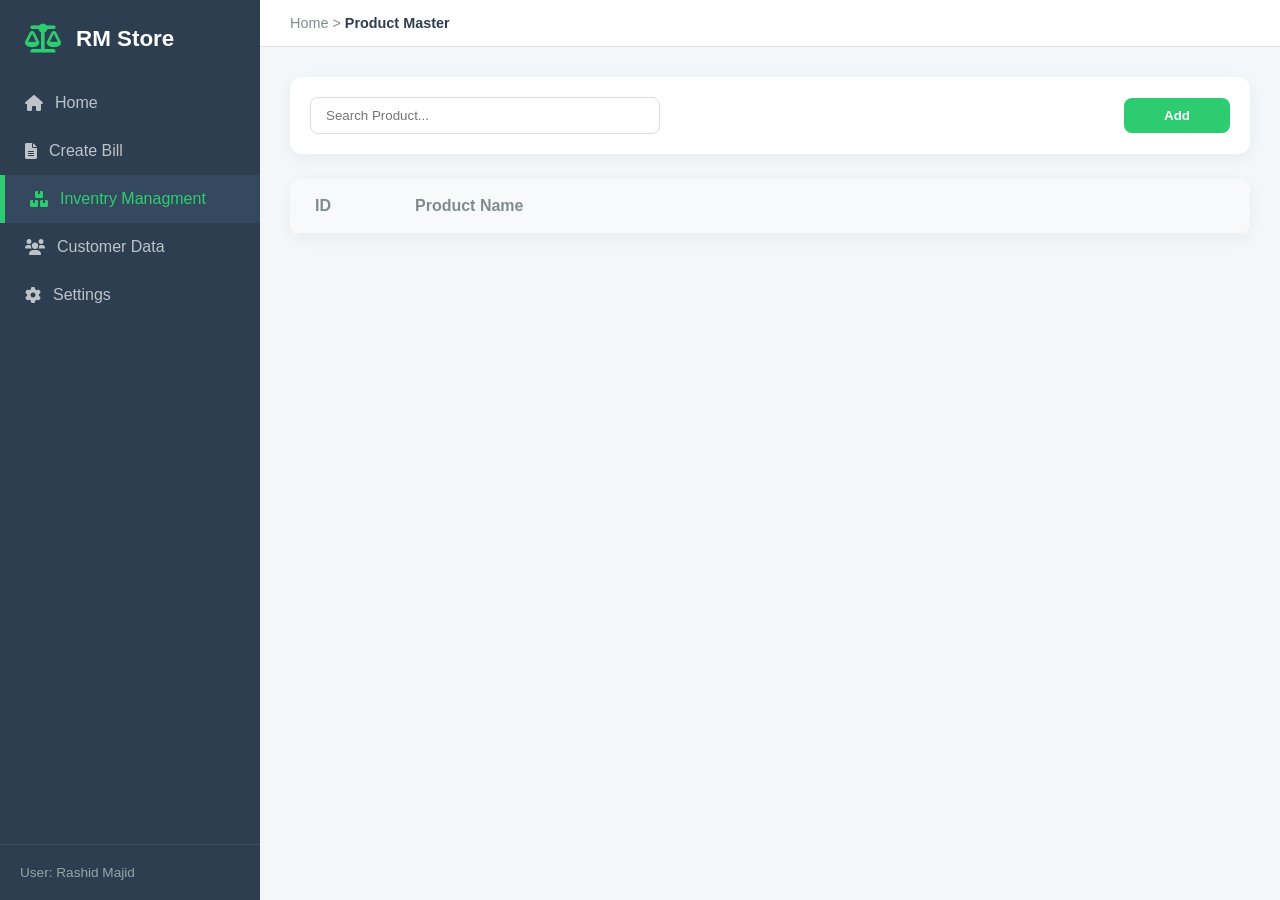
==== Project/src/main/resources/static/inventry.html @ e18250d1 "Added Frontend Files To Static" ====
<!DOCTYPE html>
<html lang="en">
<head>
    <meta charset="UTF-8">
    <meta name="viewport" content="width=device-width, initial-scale=1.0">
    <title>RM Store - Product Master</title>
    <link rel="stylesheet" href="inventry.css">
    <link rel="stylesheet" href="https://cdnjs.cloudflare.com/ajax/libs/font-awesome/6.0.0/css/all.min.css">
     <script src="inventry.js"></script>
</head>
<body>
 
    <div class="app-container">
        <aside class="sidebar">
            <div class="sidebar-header">
                <i class="fas fa-balance-scale logo-icon"></i>
                <span class="brand-name">RM Store</span>
            </div>
            
            <nav class="sidebar-nav">
                <ul>
                    <li><a href="index.html"><i class="fas fa-home"></i> Home</a></li>
                    <li><a href="createBill.html"><i class="fas fa-file-alt"></i> Create Bill</a></li>
                    <li class="active"><a href="inventory.html"><i class="fas fa-boxes"></i> Inventry Managment</a></li>
                    <li><a href="#"><i class="fas fa-users"></i> Customer Data</a></li>
                    <li><a href="#"><i class="fas fa-cog"></i> Settings</a></li>
                </ul>
            </nav>
 
            <div class="sidebar-footer">
                <p>User: Rashid Majid</p>
            </div>
        </aside>
 
        <main class="content-area">
            <header class="top-nav">
                <p>Home > <span>Product Master</span></p>
            </header>
 
            <section class="inventory-container">
                <div class="glass-card action-bar">
                    <input type="text" id="searchInput" placeholder="Search Product..." oninput="searchProduct()">
                    <button class="btn-add" onclick="openModal()">Add</button>
                </div>
 
                <div class="glass-card table-wrapper">
                    <table id="productTable">
                        <thead>
                            <tr>
                                <th style="width: 100px;">ID</th>
                                <th>Product Name</th>
                            </tr>
                        </thead>
                        <tbody id="productBody">
                        </tbody>
                    </table>
                </div>
            </section>
        </main>
    </div>
 
    <!-- Add Product Modal -->
    <div id="addModal" class="modal">
        <div class="modal-content">
            <h3>Add New Product</h3>
 
            <!-- Input + Buttons (default view) -->
            <div id="modalInputSection">
                <input type="text" id="newProductName" placeholder="Enter Product Name">
                <div class="modal-btns">
                    <button class="btn-save" onclick="saveProduct()">Save</button>
                    <button class="btn-cancel" onclick="closeModal()">Cancel</button>
                </div>
            </div>
 
            <!-- Confirmation message (shown after save) -->
            <div id="modalConfirmSection" style="display:none;">
                <div class="success-icon"><i class="fas fa-check-circle"></i></div>
                <p class="success-msg">Product add ho gaye hai </p>
                <button class="btn-ok" onclick="closeModal()">OK</button>
            </div>
        </div>
    </div>
 
    <!-- Delete Confirmation Modal -->
    <div id="deleteModal" class="modal">
        <div class="modal-content">
            <div class="delete-icon"><i class="fas fa-exclamation-triangle"></i></div>
            <h3>Delete Product?</h3>
            <p class="delete-msg">Bhi sahi btao product delete krna hay </p>
            <div class="modal-btns">
                <button class="btn-save" onclick="confirmDelete()">Yes</button>
                <button class="btn-cancel" onclick="closeDeleteModal()">Cancel</button>
            </div>
        </div>
    </div>
 
</body>
</html>
---- Project/src/main/resources/static/inventry.css ----
:root {
    --sidebar-bg: #2c3e50;
    --active-bg: #34495e;
    --green-accent: #2ecc71;
    --text-light: #ecf0f1;
    --body-bg: #f4f7f9;
}

* {
    margin: 0;
    padding: 0;
    box-sizing: border-box;
    font-family: 'Segoe UI', Tahoma, sans-serif;
}

.app-container {
    display: flex;
    width: 100%;
    height: 100vh;
}

/* Sidebar Styling - Matches Screenshot */
.sidebar {
    width: 260px;
    background-color: var(--sidebar-bg);
    color: white;
    display: flex;
    flex-direction: column;
}

.sidebar-header {
    padding: 25px;
    display: flex;
    align-items: center;
    gap: 15px;
}

.logo-icon {
    font-size: 1.8rem;
    color: var(--green-accent);
}

.brand-name {
    font-size: 1.4rem;
    font-weight: bold;
}

.sidebar-nav {
    flex: 1;
}

.sidebar-nav ul {
    list-style: none;
}

.sidebar-nav li {
    padding: 15px 25px;
    transition: 0.2s;
}

.sidebar-nav li a {
    color: #bdc3c7;
    text-decoration: none;
    display: flex;
    align-items: center;
    gap: 12px;
}

.sidebar-nav li.active {
    background-color: var(--active-bg);
    border-left: 5px solid var(--green-accent);
}

.sidebar-nav li.active a {
    color: var(--green-accent);
}

.sidebar-nav li:hover:not(.active) {
    background-color: #3d566e;
}

.sidebar-footer {
    padding: 20px;
    font-size: 0.85rem;
    color: #95a5a6;
    border-top: 1px solid #3e4f5f;
}

/* Main Content Area */
.content-area {
    flex: 1;
    background-color: var(--body-bg);
    overflow-y: auto;
}

.top-nav {
    padding: 15px 30px;
    background: white;
    font-size: 0.9rem;
    color: #7f8c8d;
    border-bottom: 1px solid #e0e0e0;
}

.top-nav span {
    color: #2c3e50;
    font-weight: bold;
}

.inventory-container {
    padding: 30px;
}

/* Glass-style Cards */
.glass-card {
    background: white;
    border-radius: 12px;
    box-shadow: 0 4px 15px rgba(0,0,0,0.05);
    padding: 20px;
    margin-bottom: 25px;
}

/* Action Bar Styling */
.action-bar {
    display: flex;
    justify-content: space-between;
    align-items: center;
}

.action-bar input {
    width: 350px;
    padding: 10px 15px;
    border: 1px solid #ddd;
    border-radius: 8px;
    outline: none;
}

.btn-add {
    background-color: var(--green-accent);
    color: white;
    border: none;
    padding: 10px 40px;
    border-radius: 8px;
    font-weight: bold;
    cursor: pointer;
    transition: 0.2s;
}

.btn-add:hover {
    background-color: #27ae60;
}

/* Table Wrapper */
.table-wrapper {
    padding: 0;
    overflow: hidden;
}

table {
    width: 100%;
    border-collapse: collapse;
}

th {
    background-color: #f8f9fa;
    color: #7f8c8d;
    text-align: left;
    padding: 18px 25px;
    border-bottom: 2px solid #eee;
}

td {
    padding: 15px 25px;
    border-bottom: 1px solid #eee;
    color: #2c3e50;
}

/* Delete button inside table row */
.btn-delete-row {
    display: none;
    background: none;
    border: none;
    color: #e74c3c;
    font-size: 1rem;
    cursor: pointer;
    padding: 2px 6px;
    border-radius: 50%;
    transition: background 0.2s;
    line-height: 1;
}

.btn-delete-row:hover {
    background-color: #fdecea;
}

tr:hover .btn-delete-row {
    display: inline-block;
}

tr:hover {
    background-color: #fcfcfc;
}

/* td that holds delete button - align right */
.td-actions {
    text-align: right;
    padding-right: 20px;
    width: 50px;
}

/* Simple Modal */
.modal {
    display: none;
    position: fixed;
    top: 0; left: 0; width: 100%; height: 100%;
    background: rgba(0,0,0,0.6);
    justify-content: center;
    align-items: center;
}

.modal-content {
    background: white;
    padding: 30px;
    border-radius: 15px;
    width: 400px;
    text-align: center;
}

.modal-content input {
    width: 100%;
    padding: 12px;
    margin: 20px 0;
    border: 1px solid #ddd;
    border-radius: 8px;
}

.modal-btns {
    display: flex;
    gap: 10px;
}

.btn-save { background: var(--green-accent); color: white; border: none; flex: 1; padding: 12px; border-radius: 8px; cursor: pointer; }
.btn-cancel { background: #e74c3c; color: white; border: none; flex: 1; padding: 12px; border-radius: 8px; cursor: pointer; }

/* Success confirmation inside add modal */
.success-icon {
    font-size: 3rem;
    color: var(--green-accent);
    margin-bottom: 15px;
}

.success-msg {
    font-size: 1rem;
    color: #2c3e50;
    margin-bottom: 25px;
}

.btn-ok {
    background: var(--green-accent);
    color: white;
    border: none;
    padding: 12px 60px;
    border-radius: 8px;
    font-size: 1rem;
    cursor: pointer;
    margin: 0 auto;
    display: block;
}

.btn-ok:hover {
    background: #27ae60;
}

/* Delete modal icon */
.delete-icon {
    font-size: 2.5rem;
    color: #e74c3c;
    margin-bottom: 10px;
}

.delete-msg {
    color: #7f8c8d;
    font-size: 0.95rem;
    margin: 10px 0 25px 0;
}
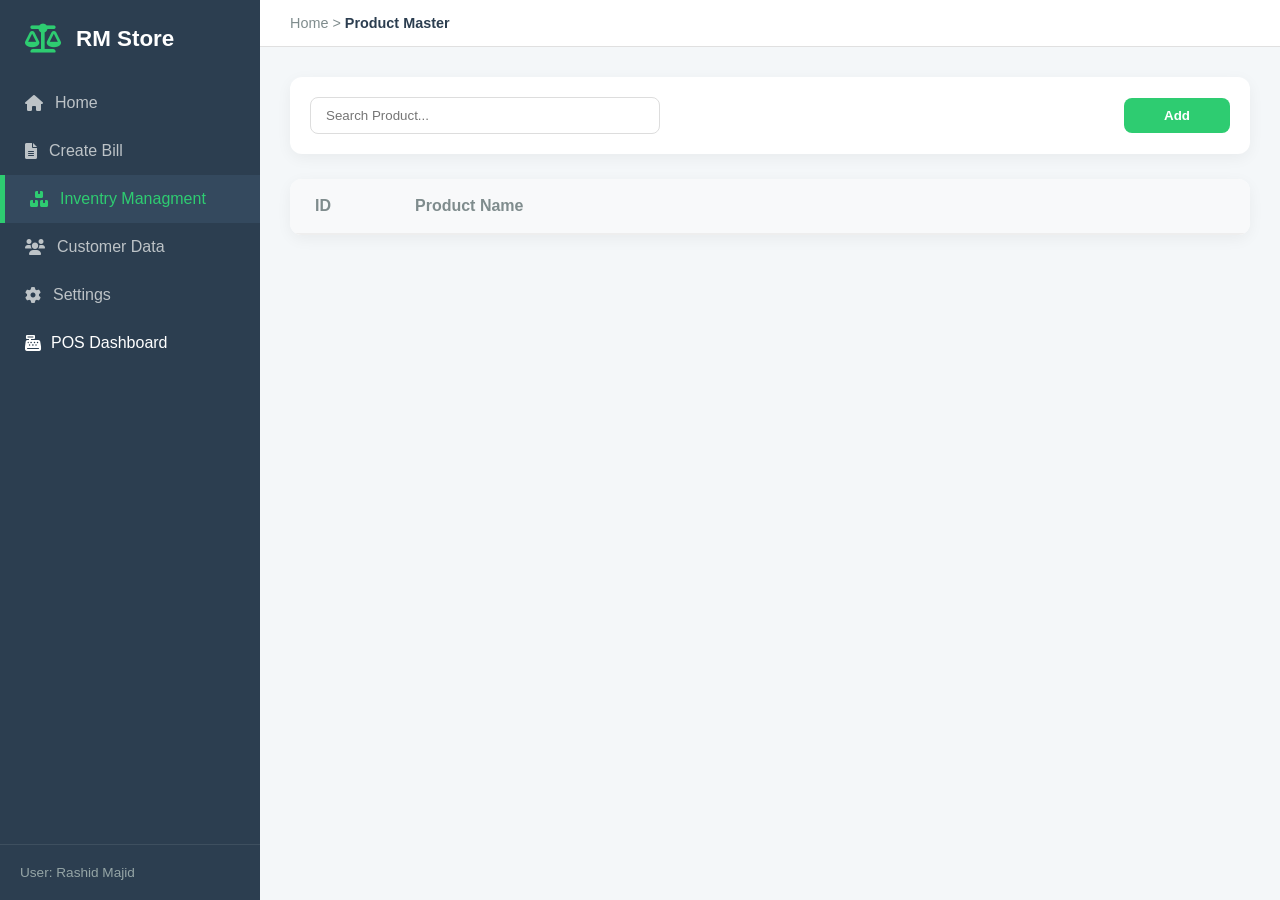
==== commit b6ded09c: "Added monthly and Weekly Total Sales in server side" ====
--- a/Project/src/main/resources/static/inventry.html
+++ b/Project/src/main/resources/static/inventry.html
@@ -24,6 +24,11 @@
                     <li class="active"><a href="inventory.html"><i class="fas fa-boxes"></i> Inventry Managment</a></li>
                     <li><a href="#"><i class="fas fa-users"></i> Customer Data</a></li>
                     <li><a href="#"><i class="fas fa-cog"></i> Settings</a></li>
+                    <li>
+                        <a href="pos.html" style="text-decoration: none; color: inherit; display: flex; align-items: center; gap: 10px;">
+                            <i class="fas fa-cash-register"></i> POS Dashboard
+                        </a>
+                    </li>
                 </ul>
             </nav>
  
@@ -79,6 +84,9 @@
                 <p class="success-msg">Product add ho gaye hai </p>
                 <button class="btn-ok" onclick="closeModal()">OK</button>
             </div>
+            <div id="errorBox" style="display: none; margin-top: 15px; background-color: #ffebee; color: #c62828; padding: 10px; border-radius: 5px; border: 1px solid #ef9a9a; text-align: center;">
+                <span id="errorMessage"></span>
+            </div>
         </div>
     </div>
  
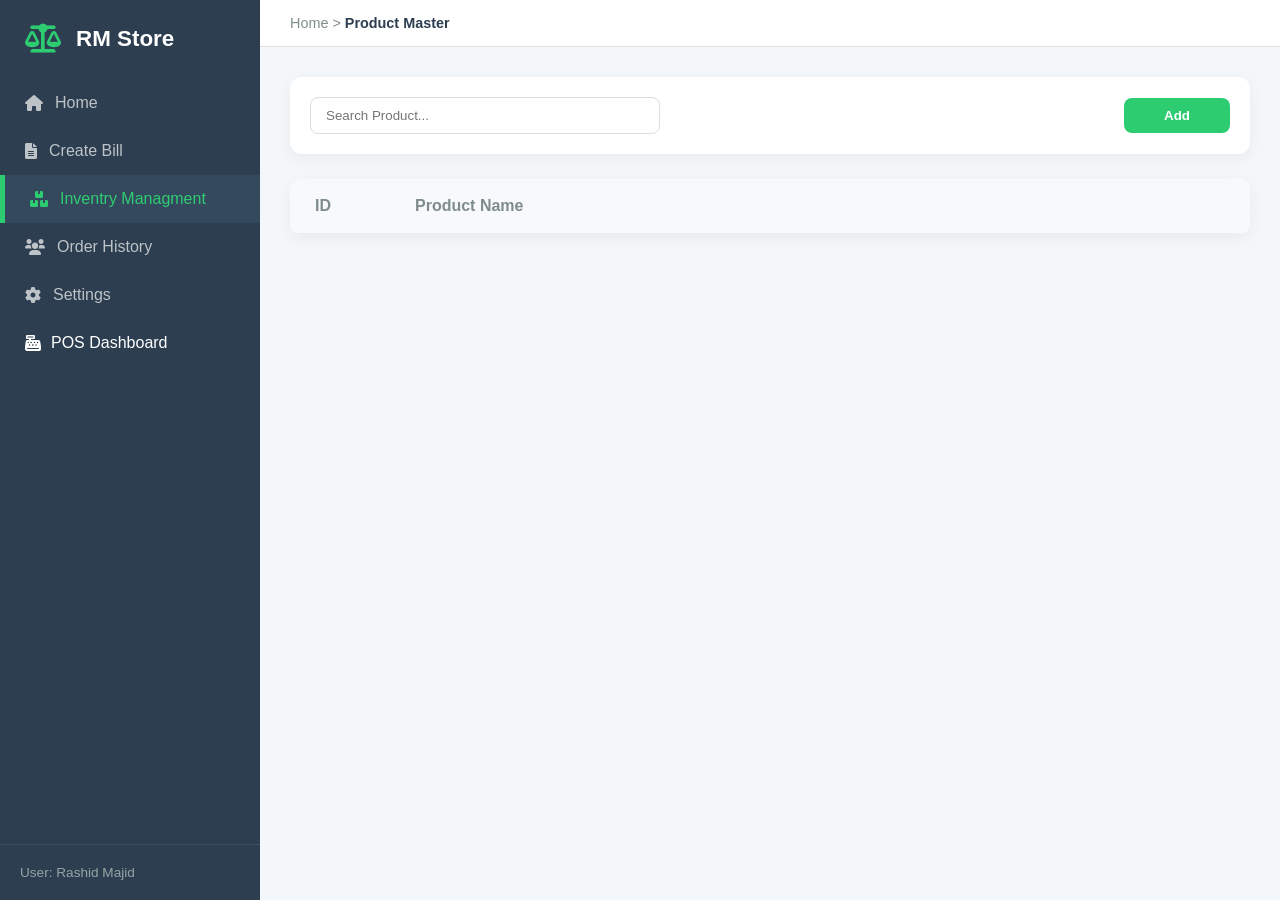
==== commit 30d26e6d: "Added bill History : now we can check all bills by giving specific date" ====
--- a/Project/src/main/resources/static/inventry.html
+++ b/Project/src/main/resources/static/inventry.html
@@ -22,7 +22,7 @@
                     <li><a href="index.html"><i class="fas fa-home"></i> Home</a></li>
                     <li><a href="createBill.html"><i class="fas fa-file-alt"></i> Create Bill</a></li>
                     <li class="active"><a href="inventory.html"><i class="fas fa-boxes"></i> Inventry Managment</a></li>
-                    <li><a href="#"><i class="fas fa-users"></i> Customer Data</a></li>
+                    <li><a href="#"><i class="fas fa-users"></i> Order History</a></li>
                     <li><a href="#"><i class="fas fa-cog"></i> Settings</a></li>
                     <li>
                         <a href="pos.html" style="text-decoration: none; color: inherit; display: flex; align-items: center; gap: 10px;">
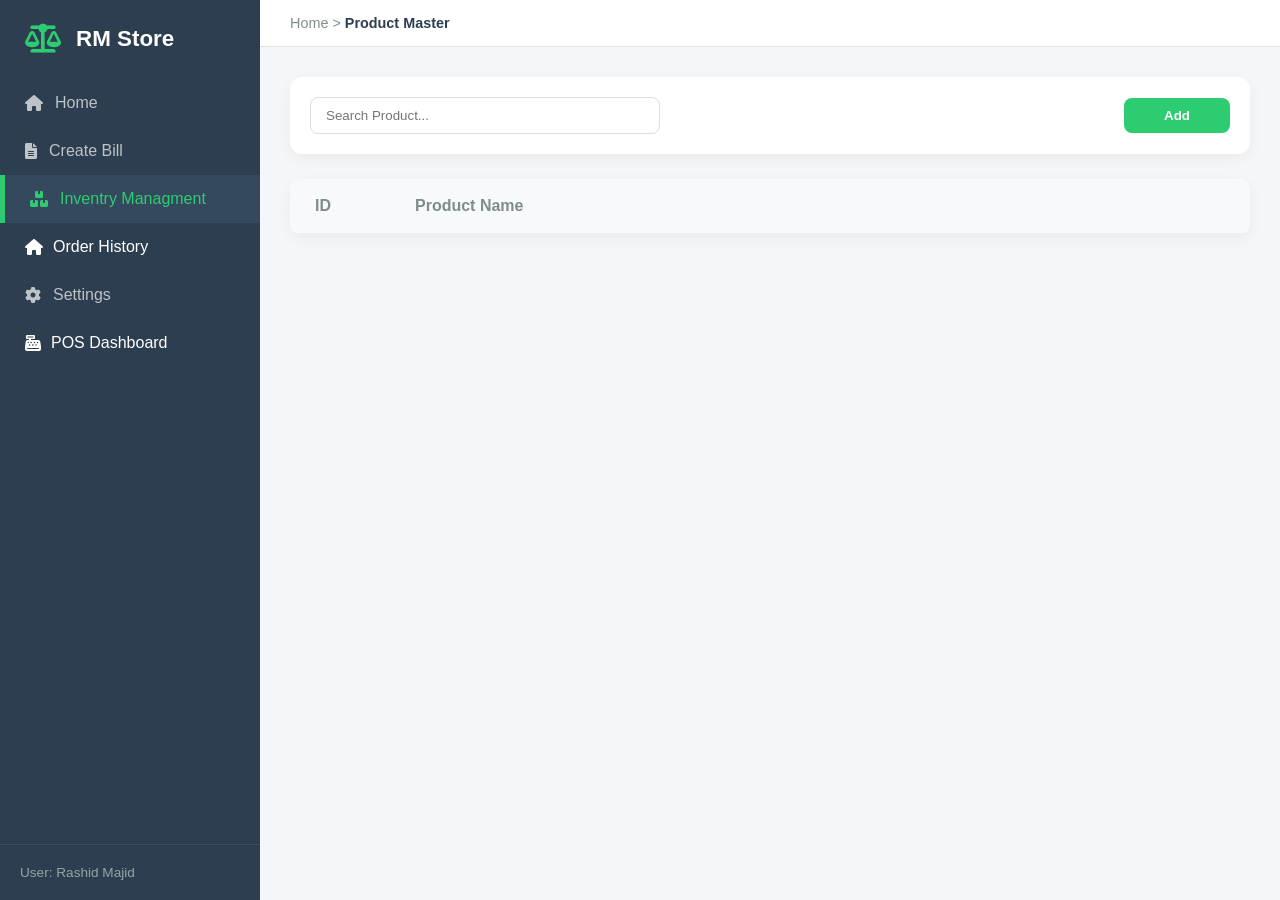
==== commit d6f68f8f: "Added new UI to create Bill page made it more modern and consistent" ====
--- a/Project/src/main/resources/static/inventry.html
+++ b/Project/src/main/resources/static/inventry.html
@@ -22,7 +22,9 @@
                     <li><a href="index.html"><i class="fas fa-home"></i> Home</a></li>
                     <li><a href="createBill.html"><i class="fas fa-file-alt"></i> Create Bill</a></li>
                     <li class="active"><a href="inventory.html"><i class="fas fa-boxes"></i> Inventry Managment</a></li>
-                    <li><a href="#"><i class="fas fa-users"></i> Order History</a></li>
+                    <li> <a href="OrderHistory.html" style="text-decoration: none; color: inherit; display: flex; align-items: center; gap: 10px;">
+                        <i class="fas fa-home"></i> Order History
+                    </a></li>
                     <li><a href="#"><i class="fas fa-cog"></i> Settings</a></li>
                     <li>
                         <a href="pos.html" style="text-decoration: none; color: inherit; display: flex; align-items: center; gap: 10px;">
